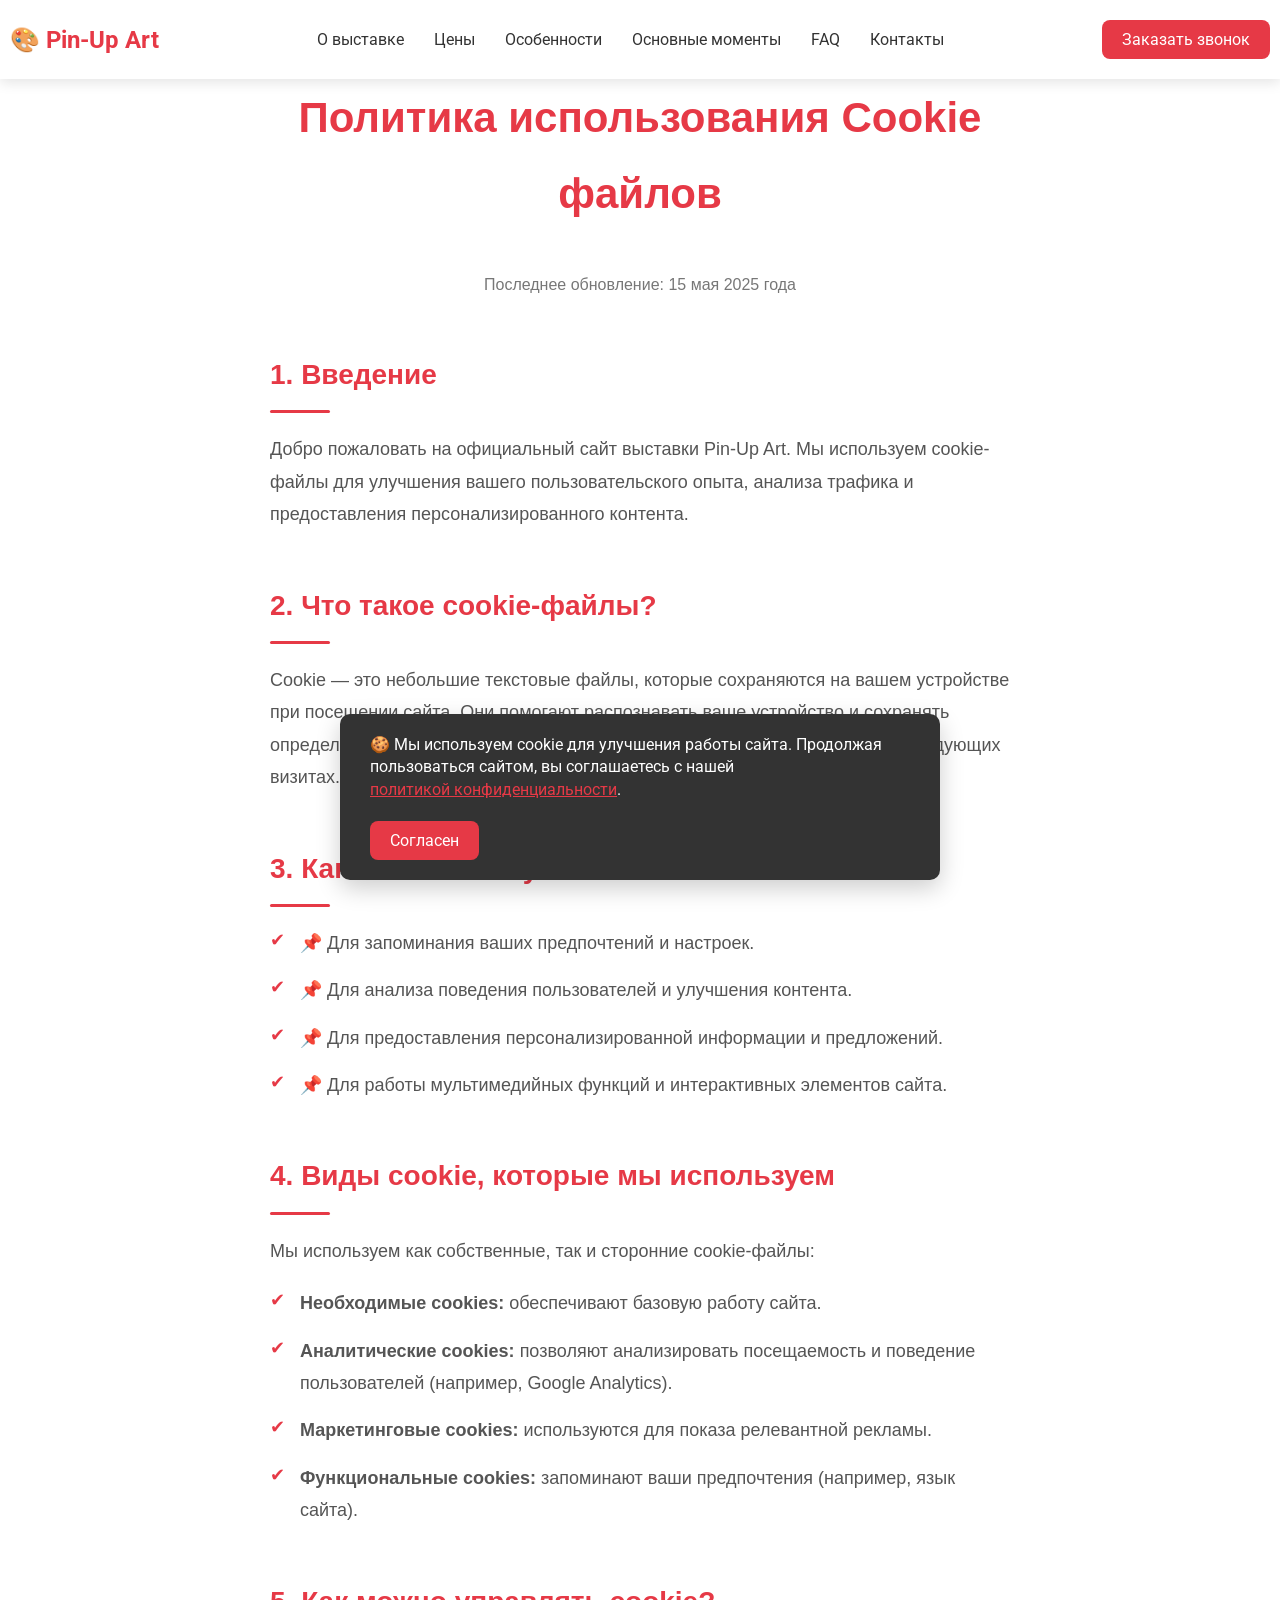
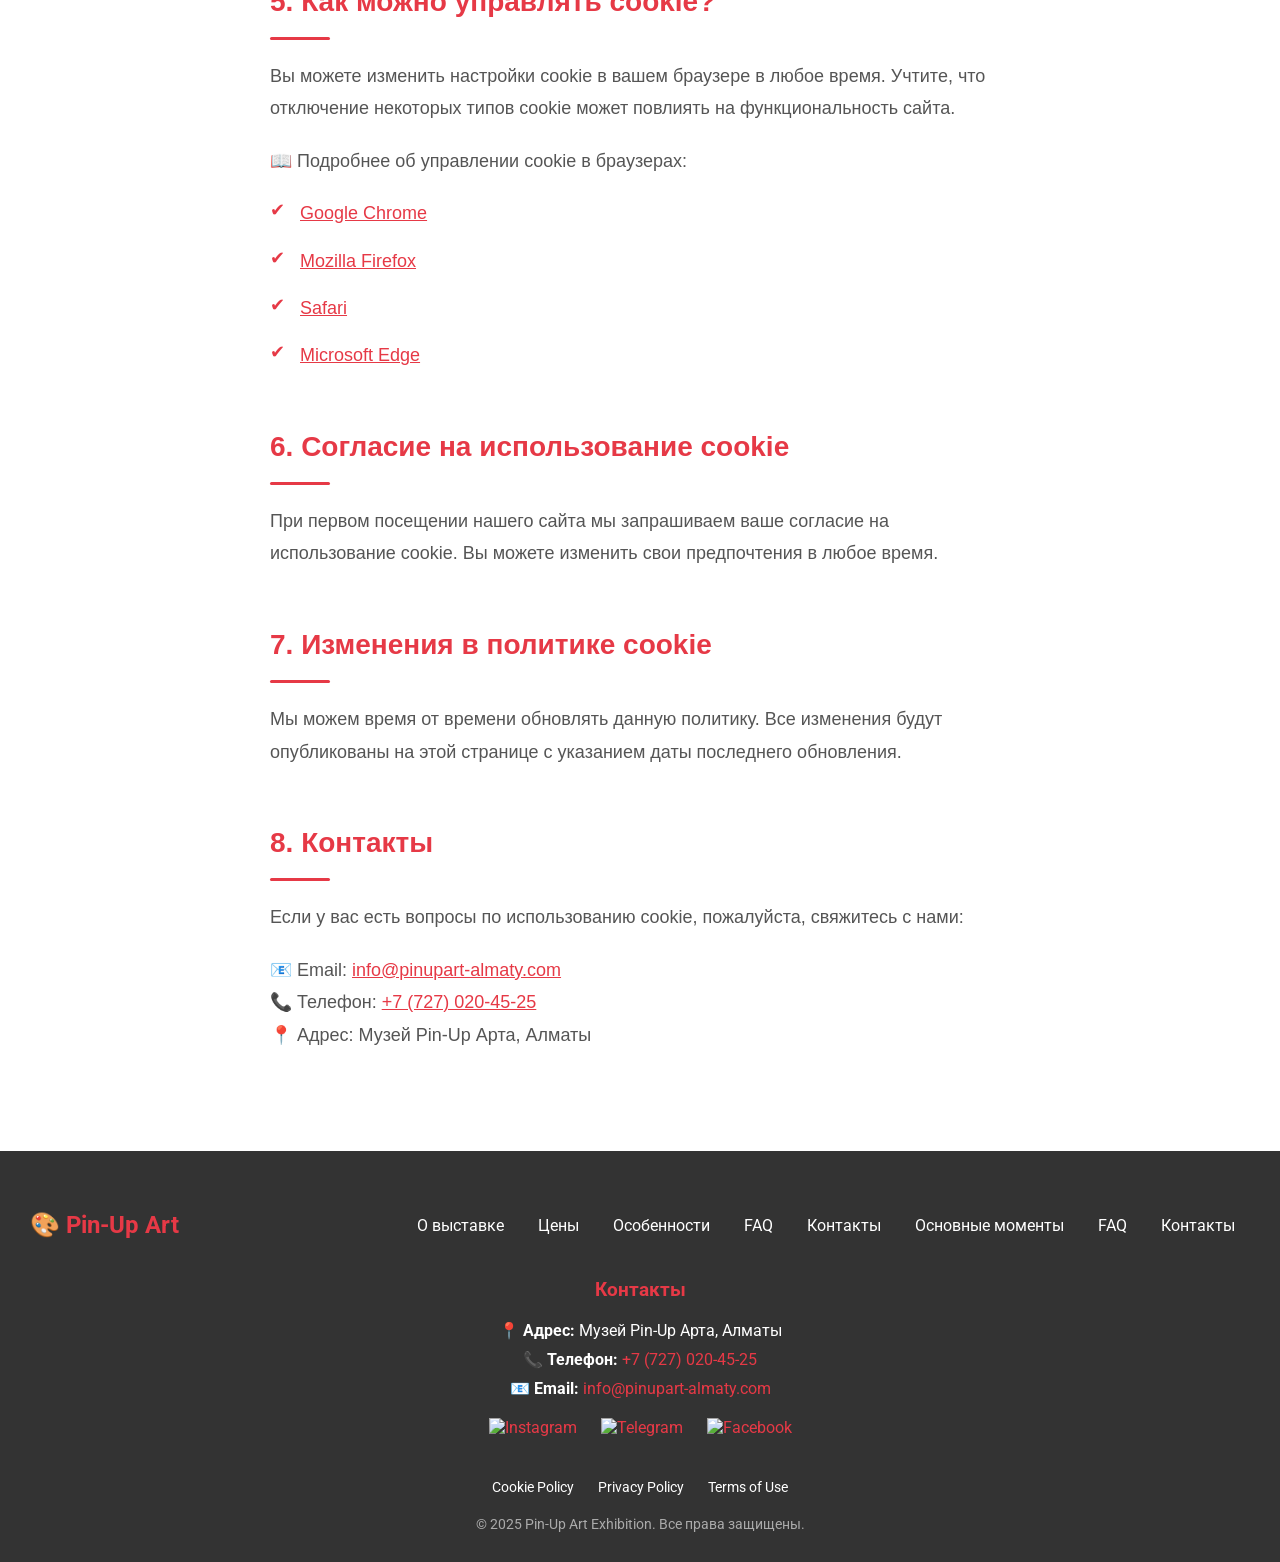
==== cookiePolicy.html @ b6389e89 "new" ====
<!doctype html>
<html lang="en">
<head>
    <meta charset="UTF-8">
    <meta name="viewport"
          content="width=device-width, user-scalable=no, initial-scale=1.0, maximum-scale=1.0, minimum-scale=1.0">
    <meta http-equiv="X-UA-Compatible" content="ie=edge">
    <title>Cookie Policy | Pin-Up Art Exhibition</title>
    <meta name="viewport" content="width=device-width, initial-scale=1.0">
    <meta name="description" content="Посетите уникальную выставку Pin-Up Арта в Алматы! Погрузитесь в мир ярких образов, элегантности и искусства золотой эпохи.">
    <meta name="keywords" content="Pin-Up, Выставка, Искусство, Алматы, Музей, Арт, Pin-Up Art">
    <meta name="author" content="Pin-Up Art Exhibition">
    <meta property="og:title" content="Выставка Pin-Up Арта в Алматы">
    <meta property="og:description" content="Незабываемая атмосфера, культовые работы и современные интерпретации искусства Pin-Up. Предрегистрация уже открыта!">
    <meta property="og:image" content="images/pinup-cover.jpg">
    <meta property="og:type" content="website">


    <link rel="icon" type="image/svg+xml" href="assets/images/favicon.svg">
    <link rel="stylesheet" href="style.css">
    <link href="https://fonts.googleapis.com/css2?family=Roboto:ital,wght@0,100..900;1,100..900&display=swap" rel="stylesheet">



</head>
<body>


<div class="wrapper">


    <header class="site-header">
        <div class="container">
            <a href="index.html" class="logo">🎨 Pin-Up Art</a>

            <nav class="nav">
                <ul class="nav-list">
                    <li><a  href="index.html">О выставке</a></li>
                    <li><a  href="index.html">Цены</a></li>
                    <li><a  href="index.html">Особенности</a></li>
                    <li><a  href="index.html">Основные моменты</a></li>
                    <li><a  href="index.html">FAQ</a></li>
                    <li><a  href="index.html">Контакты</a></li>


                </ul>
            </nav>

            <button class="btn-callback desktop-btn" id="openCallback">Заказать звонок</button>

            <div class="burger" id="burger">
                <span></span>
                <span></span>
                <span></span>
            </div>
        </div>
    </header>

    <div class="mobile-nav" id="mobileNav">
        <ul>
            <li><a href="index.html">О выставке</a></li>
            <li><a href="index.html">Цены</a></li>
            <li><a href="index.html">Особенности</a></li>
            <li><a href="index.html">Основные моменты</a></li>
            <li><a href="index.html">FAQ</a></li>
            <li><a href="index.html">Контакты</a></li>
        </ul>
        <button class="btn-callback" id="openCallbackMobile">📞 Заказать звонок</button>
    </div>

    <div class="modal" id="callbackModal">
        <div class="modal-content">
            <span class="close">&times;</span>
            <h3>Заказать звонок</h3>
            <p>Оставьте свои данные, и мы свяжемся с вами в ближайшее время!</p>
            <form class="callback-form">
                <input type="text" placeholder="Ваше имя" required/>
                <input type="tel" placeholder="Ваш телефон" required/>
                <button type="submit">Отправить</button>
            </form>
        </div>
    </div>



    <section class="policy">
        <div class="container">
            <h1>Политика использования Cookie файлов</h1>
            <p class="intro">
                Последнее обновление: 15 мая 2025 года
            </p>

            <h2>1. Введение</h2>
            <p>
                Добро пожаловать на официальный сайт выставки Pin-Up Art.
                Мы используем cookie-файлы для улучшения вашего пользовательского опыта, анализа трафика
                и предоставления персонализированного контента.
            </p>

            <h2>2. Что такое cookie-файлы?</h2>
            <p>
                Cookie — это небольшие текстовые файлы, которые сохраняются на вашем устройстве при посещении сайта.
                Они помогают распознавать ваше устройство и сохранять определённые данные, чтобы
                ускорить и упростить работу с сайтом при последующих визитах.
            </p>

            <h2>3. Как мы используем cookie?</h2>
            <ul>
                <li>📌 Для запоминания ваших предпочтений и настроек.</li>
                <li>📌 Для анализа поведения пользователей и улучшения контента.</li>
                <li>📌 Для предоставления персонализированной информации и предложений.</li>
                <li>📌 Для работы мультимедийных функций и интерактивных элементов сайта.</li>
            </ul>

            <h2>4. Виды cookie, которые мы используем</h2>
            <p>
                Мы используем как собственные, так и сторонние cookie-файлы:
            </p>
            <ul>
                <li><strong>Необходимые cookies:</strong> обеспечивают базовую работу сайта.</li>
                <li><strong>Аналитические cookies:</strong> позволяют анализировать посещаемость и поведение пользователей (например, Google Analytics).</li>
                <li><strong>Маркетинговые cookies:</strong> используются для показа релевантной рекламы.</li>
                <li><strong>Функциональные cookies:</strong> запоминают ваши предпочтения (например, язык сайта).</li>
            </ul>

            <h2>5. Как можно управлять cookie?</h2>
            <p>
                Вы можете изменить настройки cookie в вашем браузере в любое время.
                Учтите, что отключение некоторых типов cookie может повлиять на функциональность сайта.
            </p>
            <p>
                📖 Подробнее об управлении cookie в браузерах:
            </p>
            <ul>
                <li><a href="https://www.google.com/">Google Chrome</a></li>
                <li><a href="https://www.mozilla.org/en-US/">Mozilla Firefox</a></li>
                <li><a href="https://www.apple.com/safari/">Safari</a></li>
                <li><a href="https://www.microsoft.com/ru-ru/edge?form=MA13FJ">Microsoft Edge</a></li>
            </ul>

            <h2>6. Согласие на использование cookie</h2>
            <p>
                При первом посещении нашего сайта мы запрашиваем ваше согласие на использование cookie.
                Вы можете изменить свои предпочтения в любое время.
            </p>

            <h2>7. Изменения в политике cookie</h2>
            <p>
                Мы можем время от времени обновлять данную политику.
                Все изменения будут опубликованы на этой странице с указанием даты последнего обновления.
            </p>

            <h2>8. Контакты</h2>
            <p>
                Если у вас есть вопросы по использованию cookie, пожалуйста, свяжитесь с нами:
            </p>
            <p>
                📧 Email: <a href="mailto:info@pinupart-almaty.com">info@pinupart-almaty.com</a><br>
                📞 Телефон: <a href="tel:+772700204525">+7 (727) 020-45-25</a><br>
                📍 Адрес: Музей Pin-Up Арта, Алматы


        </div>
    </section>


    <footer class="site-footer" id="contacts">
        <div class="container">
            <div class="footer-top">
                <a href="index.html" class="logo">🎨 Pin-Up Art</a>
                <nav class="footer-nav">
                    <a  href="index.html">О выставке</a>
                    <a  href="index.html">Цены</a>
                    <a  href="index.html">Особенности</a>
                    <a href="index.html">FAQ</a>
                    <a href="index.html">Контакты</a>
                    <a  href="index.html">Основные моменты</a>
                    <a  href="index.html">FAQ</a>
                    <a  href="index.html">Контакты</a>
                </nav>
            </div>

            <div class="footer-contacts">
                <h3>Контакты</h3>
                <p><strong>📍 Адрес:</strong> Музей Pin-Up Арта, Алматы</p>
                <p><strong>📞 Телефон:</strong> <a href="tel:+772700204525">+7 (727) 020-45-25</a></p>
                <p><strong>📧 Email:</strong> <a href="mailto:info@pinupart-almaty.com">info@pinupart-almaty.com</a>

                <div class="socials">
                    <a href="https://www.instagram.com/" target="_blank" title="Instagram">
                        <img src="https://cdn-icons-png.flaticon.com/512/1384/1384063.png" alt="Instagram"/>
                    </a>
                    <a href="https://t.me/+772700204525" target="_blank" title="Telegram">
                        <img src="https://cdn-icons-png.flaticon.com/512/2111/2111646.png" alt="Telegram"/>
                    </a>
                    <a href="https://www.facebook.com/" target="_blank" title="Facebook">
                        <img src="https://cdn-icons-png.flaticon.com/512/1384/1384053.png" alt="Facebook"/>
                    </a>
                </div>
            </div>

            <div class="footer-bottom">
                <a href="cookiePolicy.html">Cookie Policy</a>
                <a href="privacyPolicy.html">Privacy Policy</a>
                <a href="termsOfUse.html">Terms of Use</a>
                <p>© 2025 Pin-Up Art Exhibition. Все права защищены.</p>
            </div>
        </div>
    </footer>


    <div class="cookie-consent" id="cookieConsent">
        <p>🍪 Мы используем cookie для улучшения работы сайта. Продолжая пользоваться сайтом, вы соглашаетесь с нашей <a
                href="#">политикой конфиденциальности</a>.</p>
        <button id="cookieAccept">Согласен</button>
    </div>
</div>


<script src="assets/js/index.js"></script>

</body>
</html>
---- style.css ----
@import 'assets/css/normalize.css';
@import 'assets/css/general.css';
@import 'assets/css/header.css';
@import 'assets/css/footer.css';
@import 'assets/css/home.css';
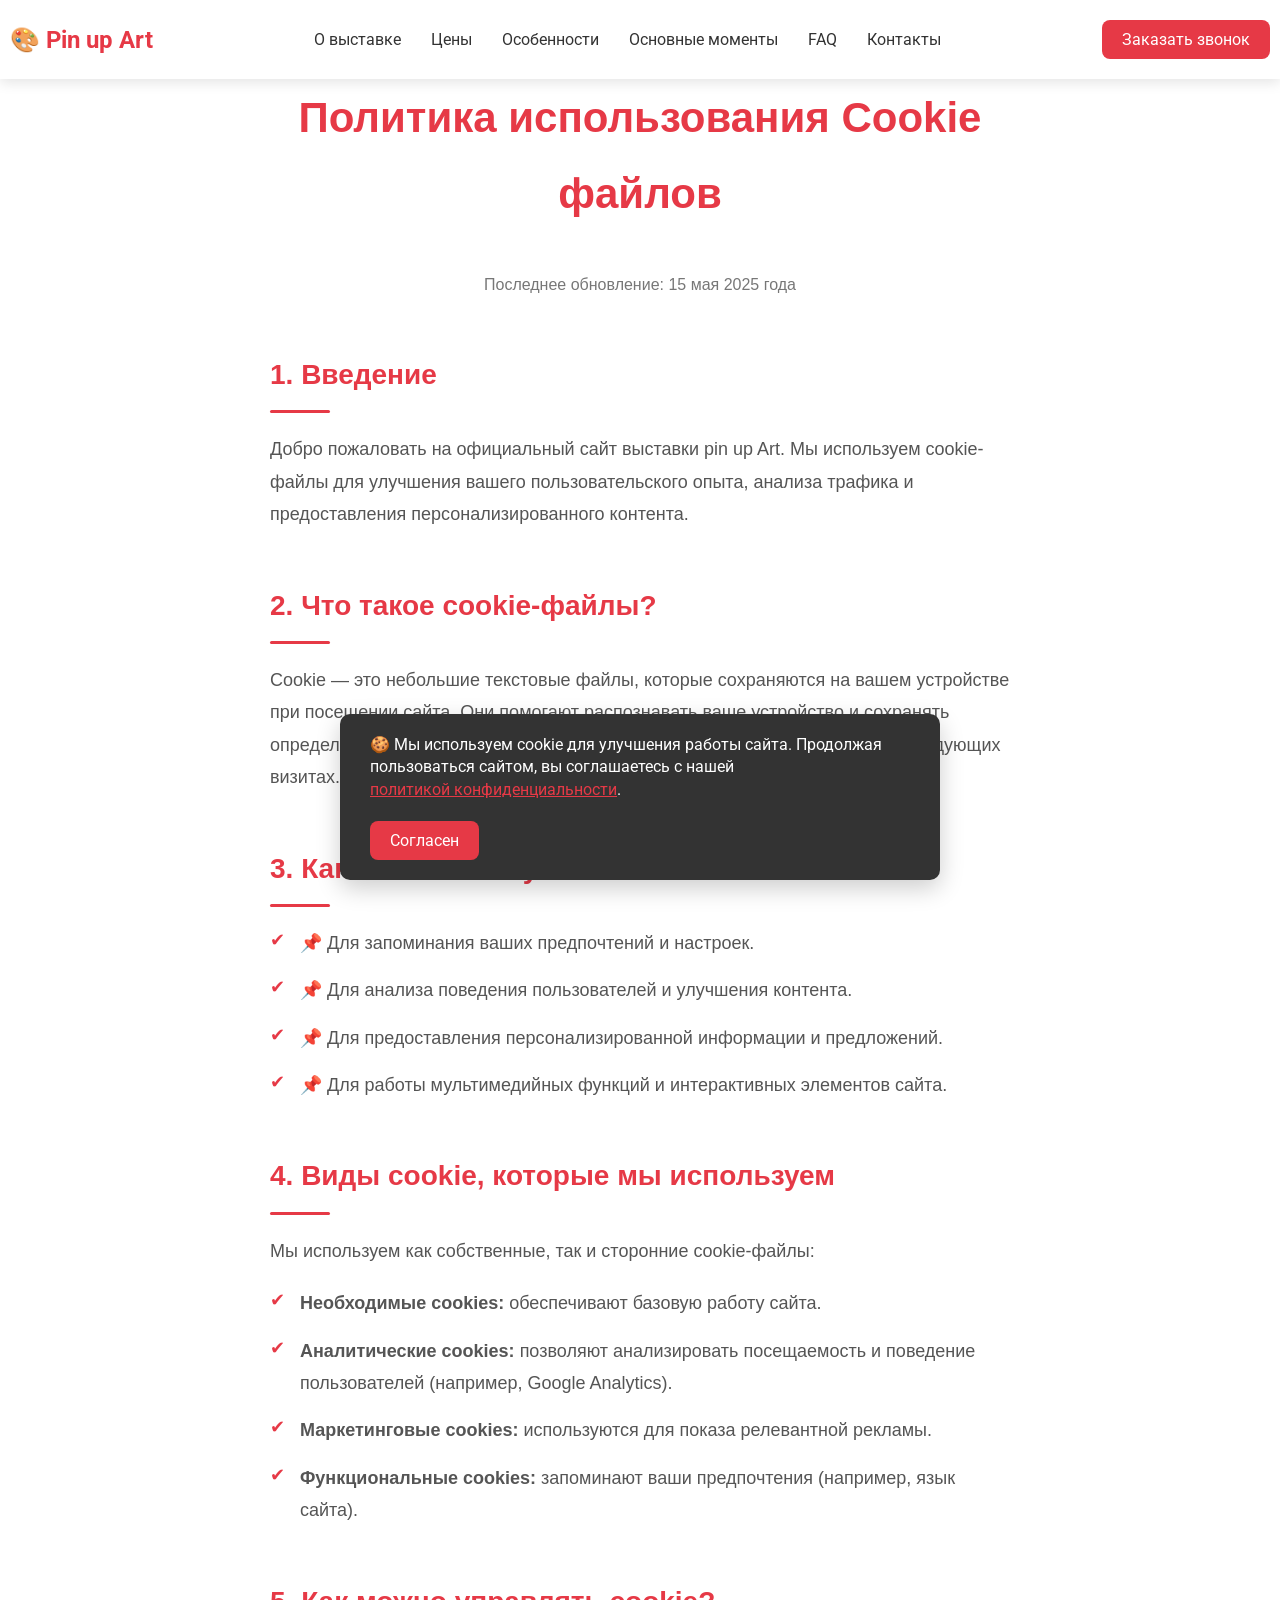
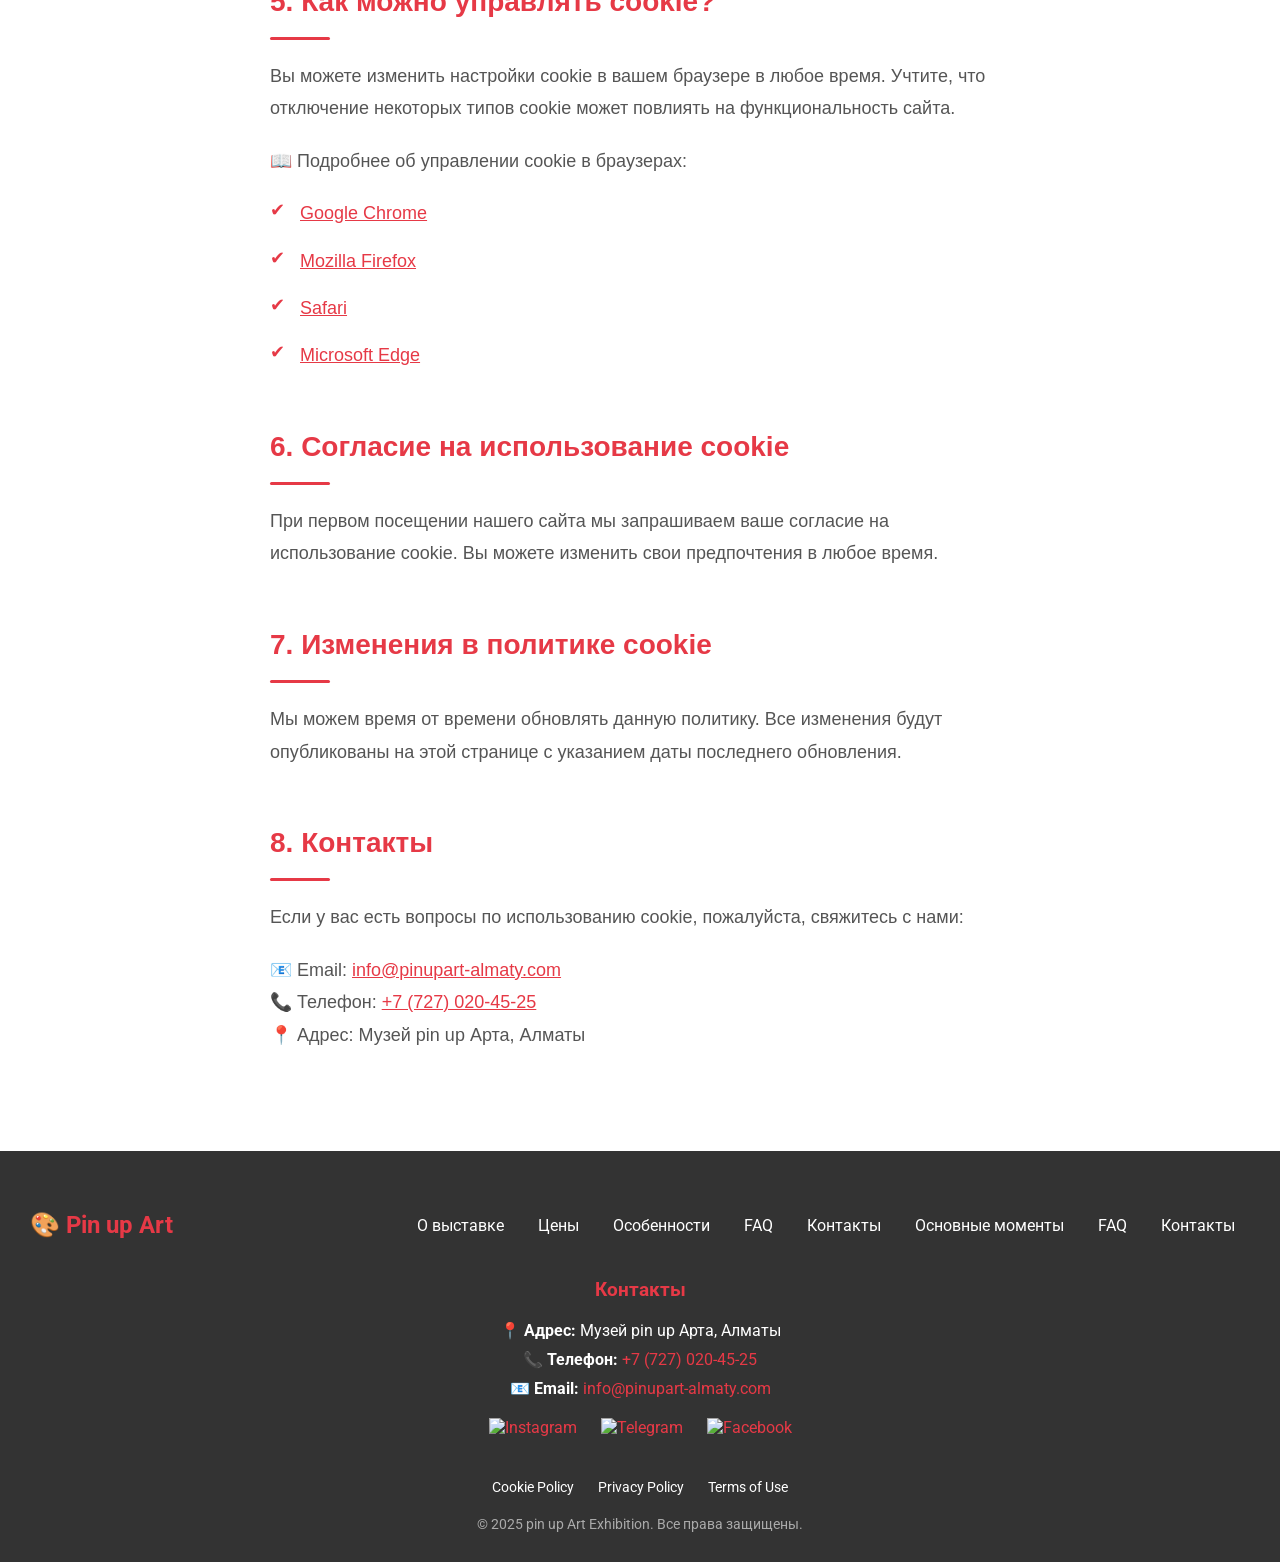
==== commit f1341ab9: "new" ====
--- a/cookiePolicy.html
+++ b/cookiePolicy.html
@@ -5,13 +5,13 @@
     <meta name="viewport"
           content="width=device-width, user-scalable=no, initial-scale=1.0, maximum-scale=1.0, minimum-scale=1.0">
     <meta http-equiv="X-UA-Compatible" content="ie=edge">
-    <title>Cookie Policy | Pin-Up Art Exhibition</title>
+    <title>Cookie Policy | pin up Art Exhibition</title>
     <meta name="viewport" content="width=device-width, initial-scale=1.0">
-    <meta name="description" content="Посетите уникальную выставку Pin-Up Арта в Алматы! Погрузитесь в мир ярких образов, элегантности и искусства золотой эпохи.">
-    <meta name="keywords" content="Pin-Up, Выставка, Искусство, Алматы, Музей, Арт, Pin-Up Art">
-    <meta name="author" content="Pin-Up Art Exhibition">
-    <meta property="og:title" content="Выставка Pin-Up Арта в Алматы">
-    <meta property="og:description" content="Незабываемая атмосфера, культовые работы и современные интерпретации искусства Pin-Up. Предрегистрация уже открыта!">
+    <meta name="description" content="Посетите уникальную выставку pin up Арта в Алматы! Погрузитесь в мир ярких образов, элегантности и искусства золотой эпохи.">
+    <meta name="keywords" content="pin up, Выставка, Искусство, Алматы, Музей, Арт, pin up Art">
+    <meta name="author" content="pin up Art Exhibition">
+    <meta property="og:title" content="Выставка pin up Арта в Алматы">
+    <meta property="og:description" content="Незабываемая атмосфера, культовые работы и современные интерпретации искусства pin up. Предрегистрация уже открыта!">
     <meta property="og:image" content="images/pinup-cover.jpg">
     <meta property="og:type" content="website">
 
@@ -31,7 +31,7 @@
 
     <header class="site-header">
         <div class="container">
-            <a href="index.html" class="logo">🎨 Pin-Up Art</a>
+            <a href="index.html" class="logo">🎨 Pin up Art</a>
 
             <nav class="nav">
                 <ul class="nav-list">
@@ -92,7 +92,7 @@
 
             <h2>1. Введение</h2>
             <p>
-                Добро пожаловать на официальный сайт выставки Pin-Up Art.
+                Добро пожаловать на официальный сайт выставки pin up Art.
                 Мы используем cookie-файлы для улучшения вашего пользовательского опыта, анализа трафика
                 и предоставления персонализированного контента.
             </p>
@@ -157,7 +157,7 @@
             <p>
                 📧 Email: <a href="mailto:info@pinupart-almaty.com">info@pinupart-almaty.com</a><br>
                 📞 Телефон: <a href="tel:+772700204525">+7 (727) 020-45-25</a><br>
-                📍 Адрес: Музей Pin-Up Арта, Алматы
+                📍 Адрес: Музей pin up Арта, Алматы
 
 
         </div>
@@ -167,7 +167,7 @@
     <footer class="site-footer" id="contacts">
         <div class="container">
             <div class="footer-top">
-                <a href="index.html" class="logo">🎨 Pin-Up Art</a>
+                <a href="index.html" class="logo">🎨 Pin up Art</a>
                 <nav class="footer-nav">
                     <a  href="index.html">О выставке</a>
                     <a  href="index.html">Цены</a>
@@ -182,7 +182,7 @@
 
             <div class="footer-contacts">
                 <h3>Контакты</h3>
-                <p><strong>📍 Адрес:</strong> Музей Pin-Up Арта, Алматы</p>
+                <p><strong>📍 Адрес:</strong> Музей pin up Арта, Алматы</p>
                 <p><strong>📞 Телефон:</strong> <a href="tel:+772700204525">+7 (727) 020-45-25</a></p>
                 <p><strong>📧 Email:</strong> <a href="mailto:info@pinupart-almaty.com">info@pinupart-almaty.com</a>
 
@@ -203,7 +203,7 @@
                 <a href="cookiePolicy.html">Cookie Policy</a>
                 <a href="privacyPolicy.html">Privacy Policy</a>
                 <a href="termsOfUse.html">Terms of Use</a>
-                <p>© 2025 Pin-Up Art Exhibition. Все права защищены.</p>
+                <p>© 2025 pin up Art Exhibition. Все права защищены.</p>
             </div>
         </div>
     </footer>
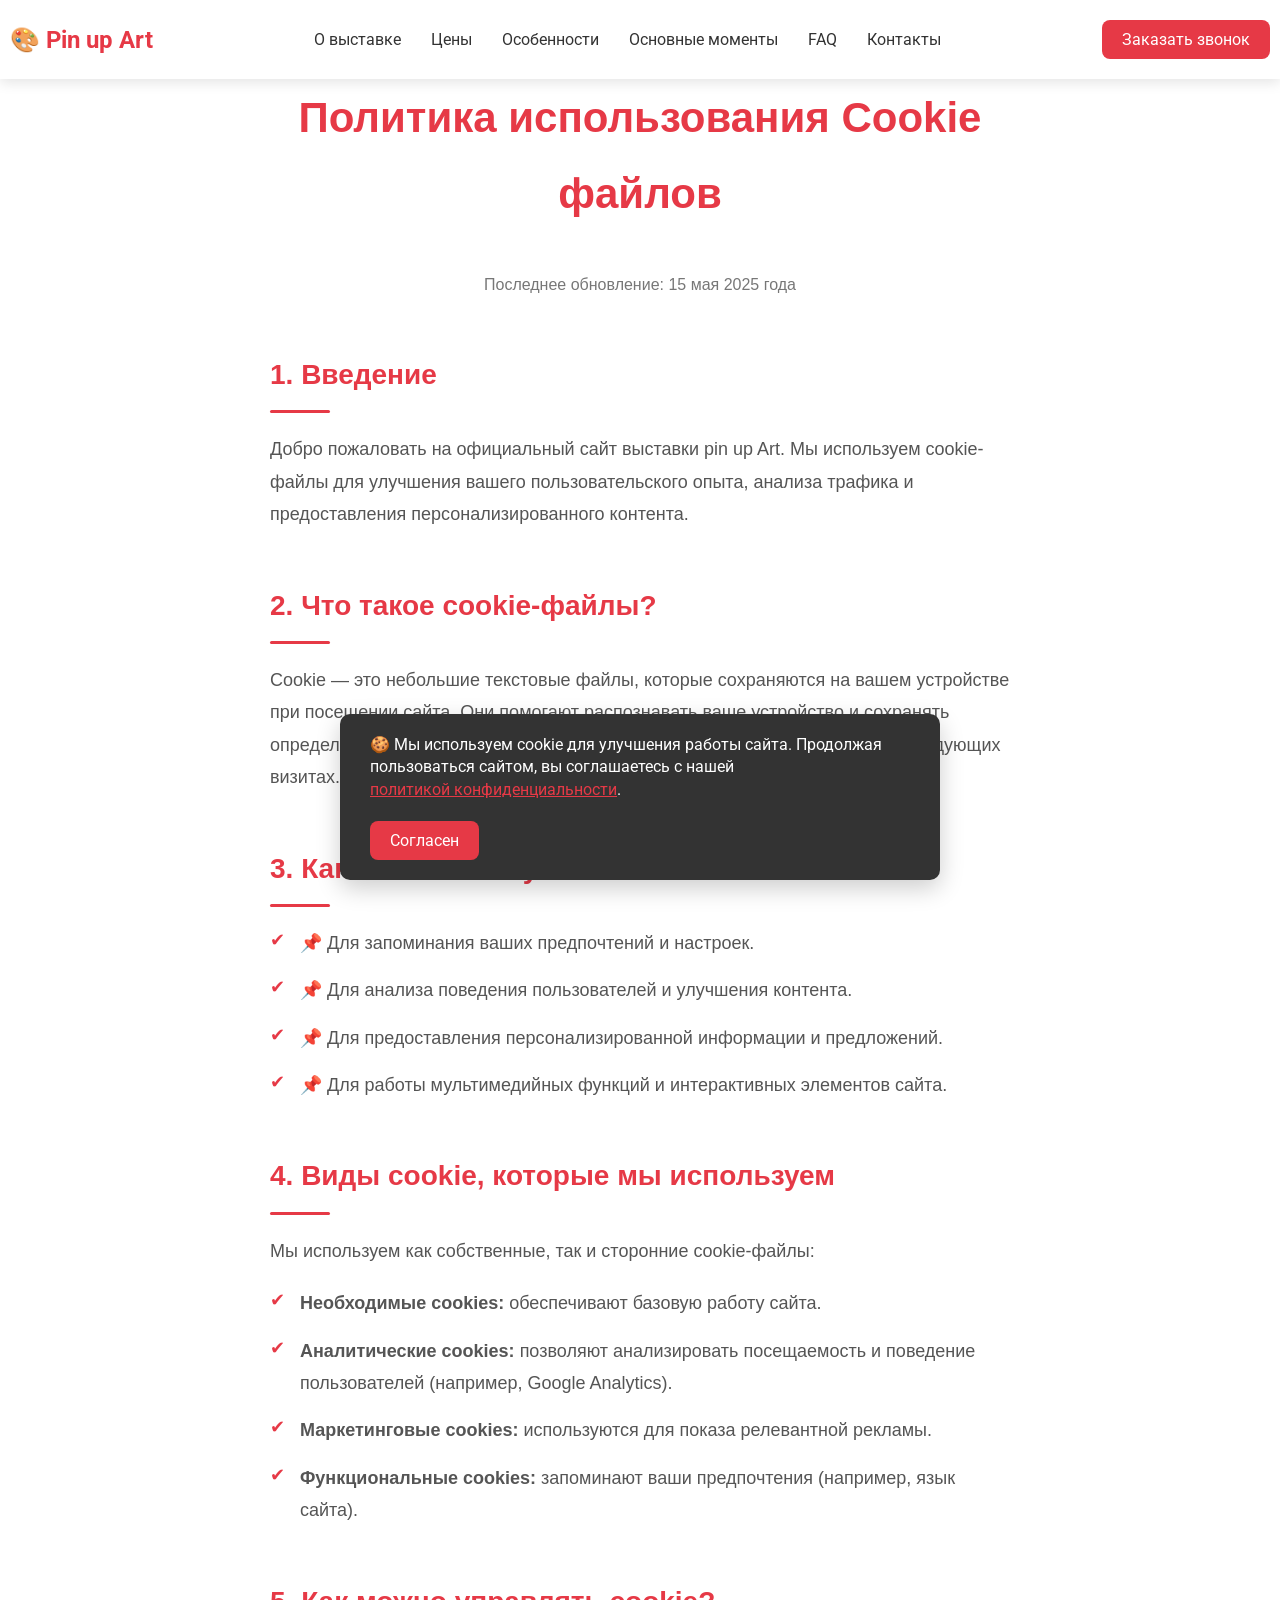
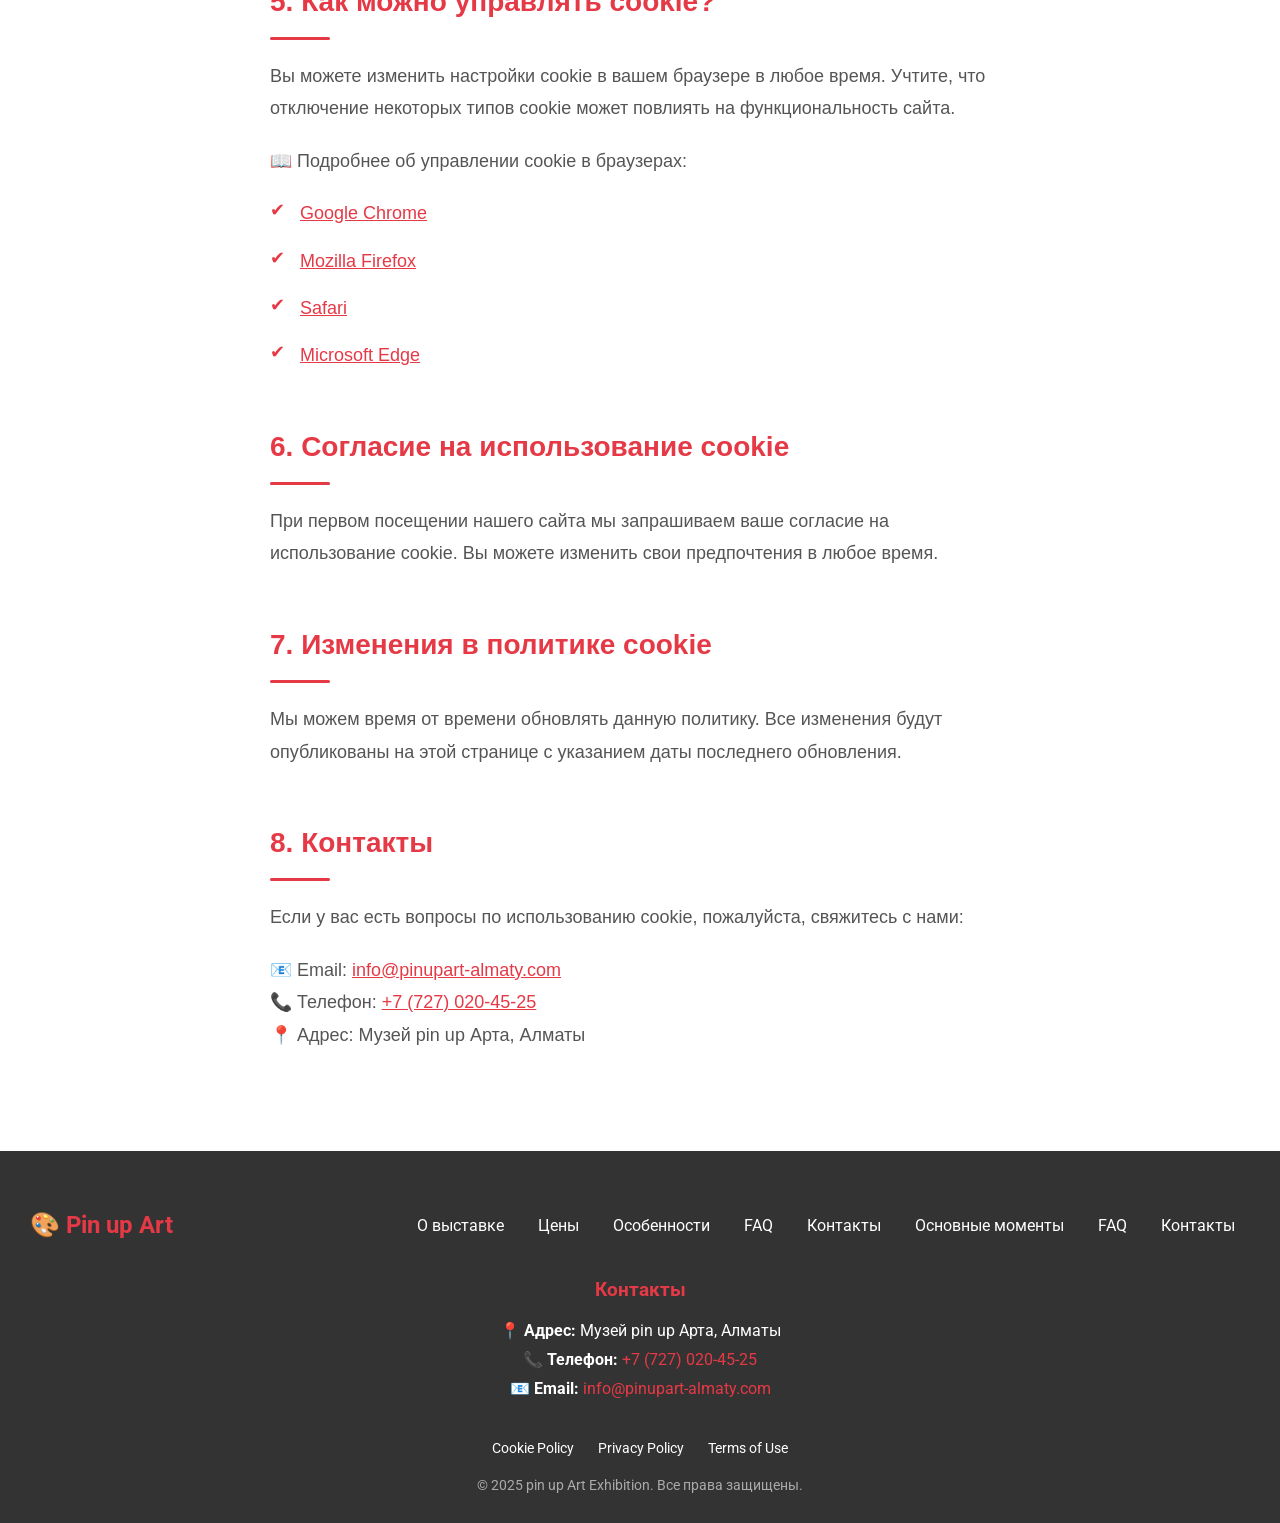
==== commit c3c80a1f: "new" ====
--- a/cookiePolicy.html
+++ b/cookiePolicy.html
@@ -186,17 +186,17 @@
                 <p><strong>📞 Телефон:</strong> <a href="tel:+772700204525">+7 (727) 020-45-25</a></p>
                 <p><strong>📧 Email:</strong> <a href="mailto:info@pinupart-almaty.com">info@pinupart-almaty.com</a>
 
-                <div class="socials">
-                    <a href="https://www.instagram.com/" target="_blank" title="Instagram">
-                        <img src="https://cdn-icons-png.flaticon.com/512/1384/1384063.png" alt="Instagram"/>
-                    </a>
-                    <a href="https://t.me/+772700204525" target="_blank" title="Telegram">
-                        <img src="https://cdn-icons-png.flaticon.com/512/2111/2111646.png" alt="Telegram"/>
-                    </a>
-                    <a href="https://www.facebook.com/" target="_blank" title="Facebook">
-                        <img src="https://cdn-icons-png.flaticon.com/512/1384/1384053.png" alt="Facebook"/>
-                    </a>
-                </div>
+<!--                <div class="socials">-->
+<!--                    <a href="https://www.instagram.com/" target="_blank" title="Instagram">-->
+<!--                        <img src="https://cdn-icons-png.flaticon.com/512/1384/1384063.png" alt="Instagram"/>-->
+<!--                    </a>-->
+<!--                    <a href="https://t.me/+772700204525" target="_blank" title="Telegram">-->
+<!--                        <img src="https://cdn-icons-png.flaticon.com/512/2111/2111646.png" alt="Telegram"/>-->
+<!--                    </a>-->
+<!--                    <a href="https://www.facebook.com/" target="_blank" title="Facebook">-->
+<!--                        <img src="https://cdn-icons-png.flaticon.com/512/1384/1384053.png" alt="Facebook"/>-->
+<!--                    </a>-->
+<!--                </div>-->
             </div>
 
             <div class="footer-bottom">
